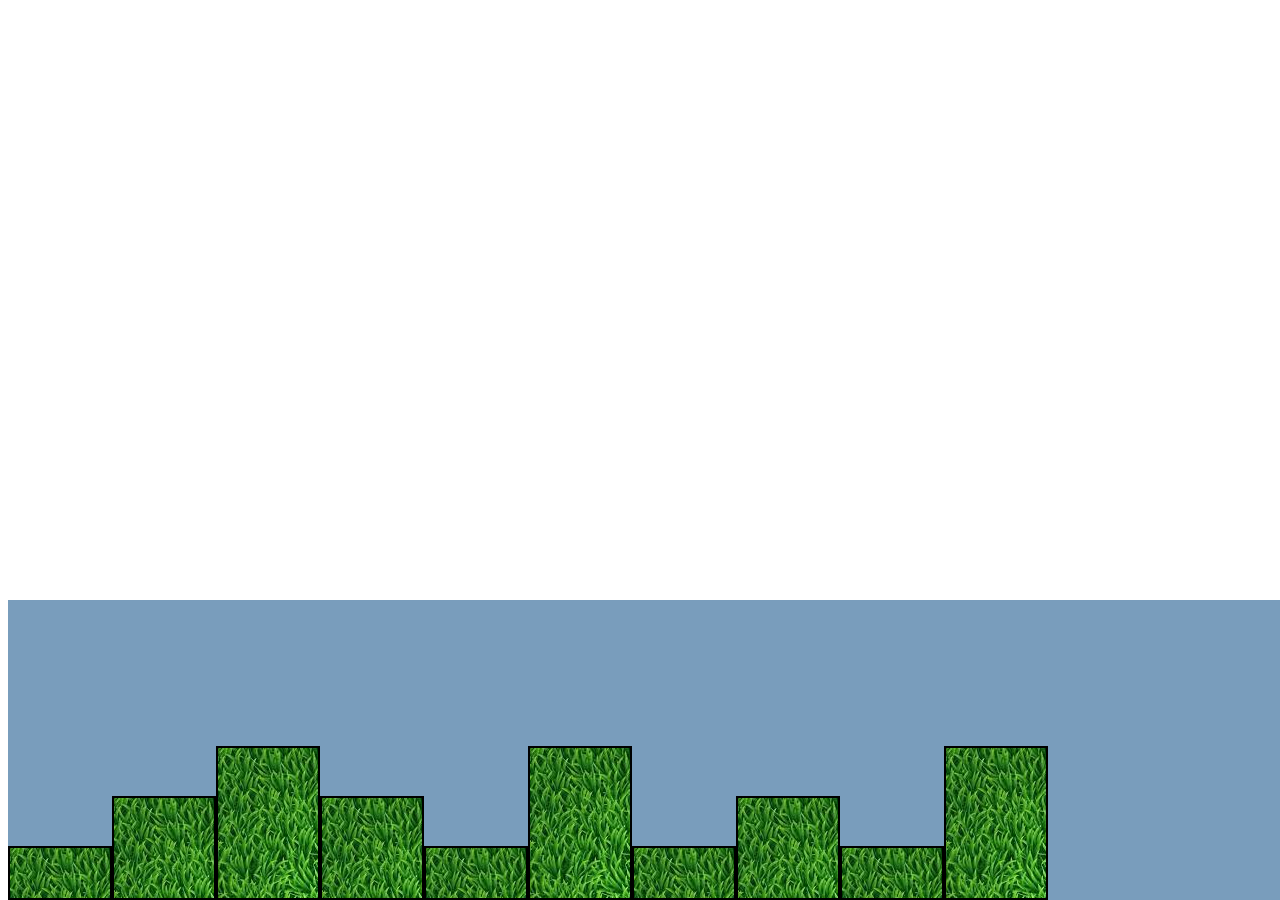
==== html/first-g-page.html @ 6716e016 "last-changes" ====
<!DOCTYPE html>
<html lang="en">
    <head>
        <meta charset="UTF-8" />
        <meta name="viewport" content="width=device-width, initial-scale=1.0" />
        <title>Document</title>
        <link rel="stylesheet" href="../css/first-g-page.css" />
    </head>
    <body>
        <div class="game-floor-container"></div>
    </body>
    <script src="../js/first-g-page.js"></script>
</html>
---- css/first-g-page.css ----
body {
    background-image: url("../pictures/04b81513749c270dea95c1eebfd2beb8.jpg");
    background-repeat:no-repeat;
    background-size: cover;
}
.general1 {
    border: 2px white solid;
    height: 170px;
    background-color: black;
    width: 200px; /* todo select width */
    display: inline-block;
    width: 100%;
    left: 0px;
    bottom: 0px;
}

.game-floor-container {
    display: flex;
    align-items: flex-end;
    width: 100%; 
    height: 300px;
    position: absolute;
    bottom: 0;
    background-color: rgb(121, 157, 188);
}

/*
div {
    background-image: url("../pictures/grass.jpeg");
    background-color: aquamarine;
    height: 150px;
    width: 100%; 
    position: absolute; 
    top:645px;
    left: 0px;
    bottom: 0px;
}

*/
.div0 {
    border: 2px black solid;
    height: 150px;
    width: 200px;   
    background-image: url("../pictures/grass.jpeg");
    display: flex;
    flex-wrap: nowrap;
    width:100px; 
} 
.div1 {
    border: 2px black solid;
    height: 50px;
    width: 200px; 
    background-image: url("../pictures/grass.jpeg");
    display: flex;
    flex-wrap: nowrap;
    width:100px;   
} 
 .div2 {
    border: 2px black solid;
    height: 100px;
    width: 200px;  
    background-image: url("../pictures/grass.jpeg");
    display: flex;
    flex-wrap: nowrap;
    width:100px;  
}
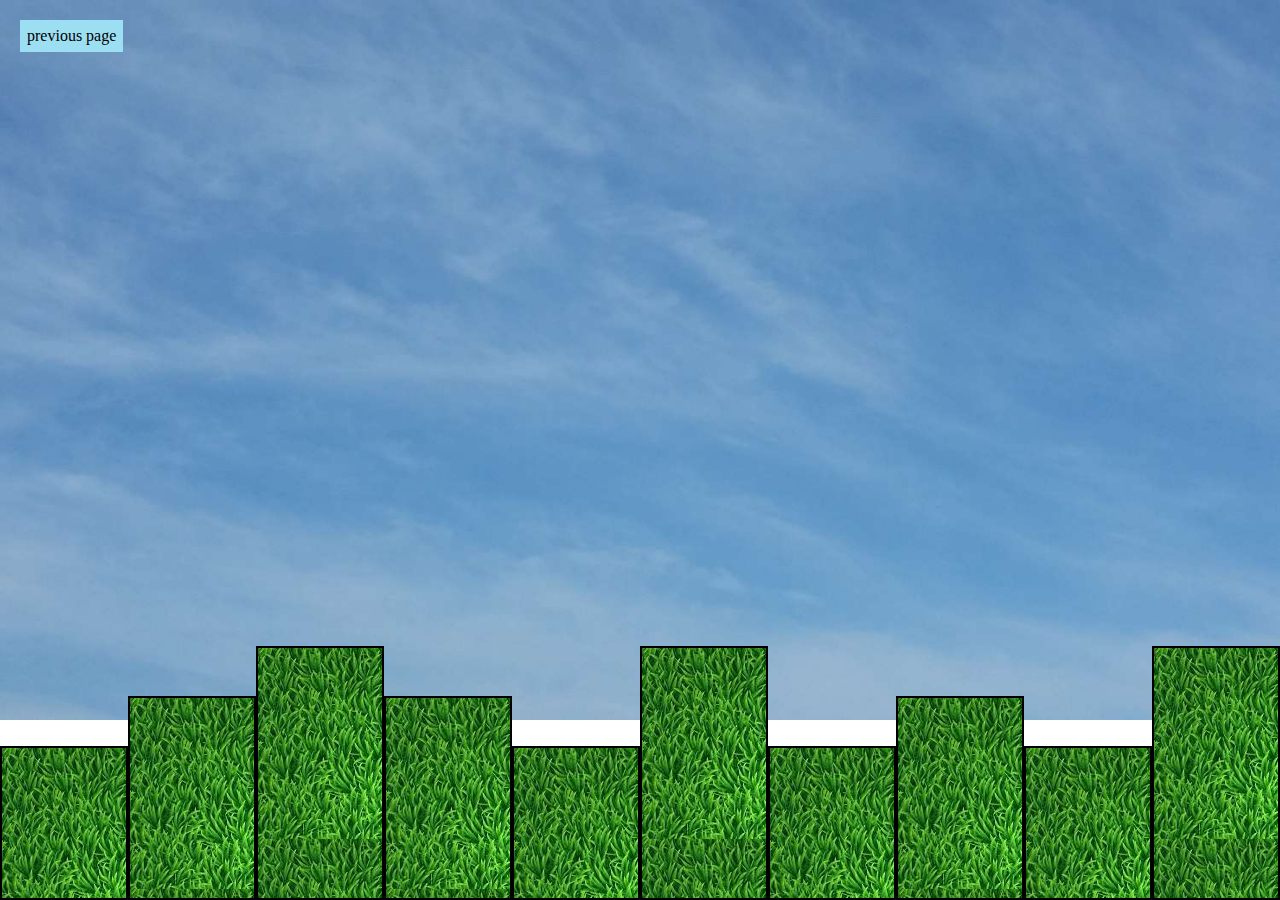
==== commit 9a9cbd6b: "small changes" ====
--- a/html/first-g-page.html
+++ b/html/first-g-page.html
@@ -8,6 +8,7 @@
     </head>
     <body>
         <div class="game-floor-container"></div>
+        <a href="./picture_of_games.html" target="_blank" id="a2">previous page</a>
     </body>
     <script src="../js/first-g-page.js"></script>
 </html>
--- a/css/first-g-page.css
+++ b/css/first-g-page.css
@@ -3,17 +3,17 @@
     background-repeat:no-repeat;
     background-size: cover;
 }
-.general1 {
+/* .general1 {
     border: 2px white solid;
     height: 170px;
     background-color: black;
-    width: 200px; /* todo select width */
     display: inline-block;
     width: 100%;
     left: 0px;
     bottom: 0px;
-}
+} */
 
+/*one big div that contain all the small divs*/
 .game-floor-container {
     display: flex;
     align-items: flex-end;
@@ -21,48 +21,41 @@
     height: 300px;
     position: absolute;
     bottom: 0;
-    background-color: rgb(121, 157, 188);
+    left: 0;
 }
 
-/*
-div {
-    background-image: url("../pictures/grass.jpeg");
-    background-color: aquamarine;
-    height: 150px;
-    width: 100%; 
-    position: absolute; 
-    top:645px;
-    left: 0px;
-    bottom: 0px;
-}
-
-*/
+ /*build the race with array of divs */
 .div0 {
     border: 2px black solid;
-    height: 150px;
-    width: 200px;   
+    height: 250px;
+    width: 10%;   
     background-image: url("../pictures/grass.jpeg");
     display: flex;
     flex-wrap: nowrap;
-    width:100px; 
 } 
 .div1 {
     border: 2px black solid;
-    height: 50px;
-    width: 200px; 
+    height: 150px;
+    width: 10%;   
     background-image: url("../pictures/grass.jpeg");
     display: flex;
     flex-wrap: nowrap;
-    width:100px;   
 } 
  .div2 {
     border: 2px black solid;
-    height: 100px;
-    width: 200px;  
+    height: 200px;
+    width: 10%;   
     background-image: url("../pictures/grass.jpeg");
     display: flex;
     flex-wrap: nowrap;
-    width:100px;  
 } 
 
-
+#a2{
+    position: absolute;
+    left: 20px;
+    top: 20px;
+    background-color: rgb(156, 223, 243);
+    color: rgb(0, 0, 0);
+    text-decoration: none;
+  padding:7px;
+  } 
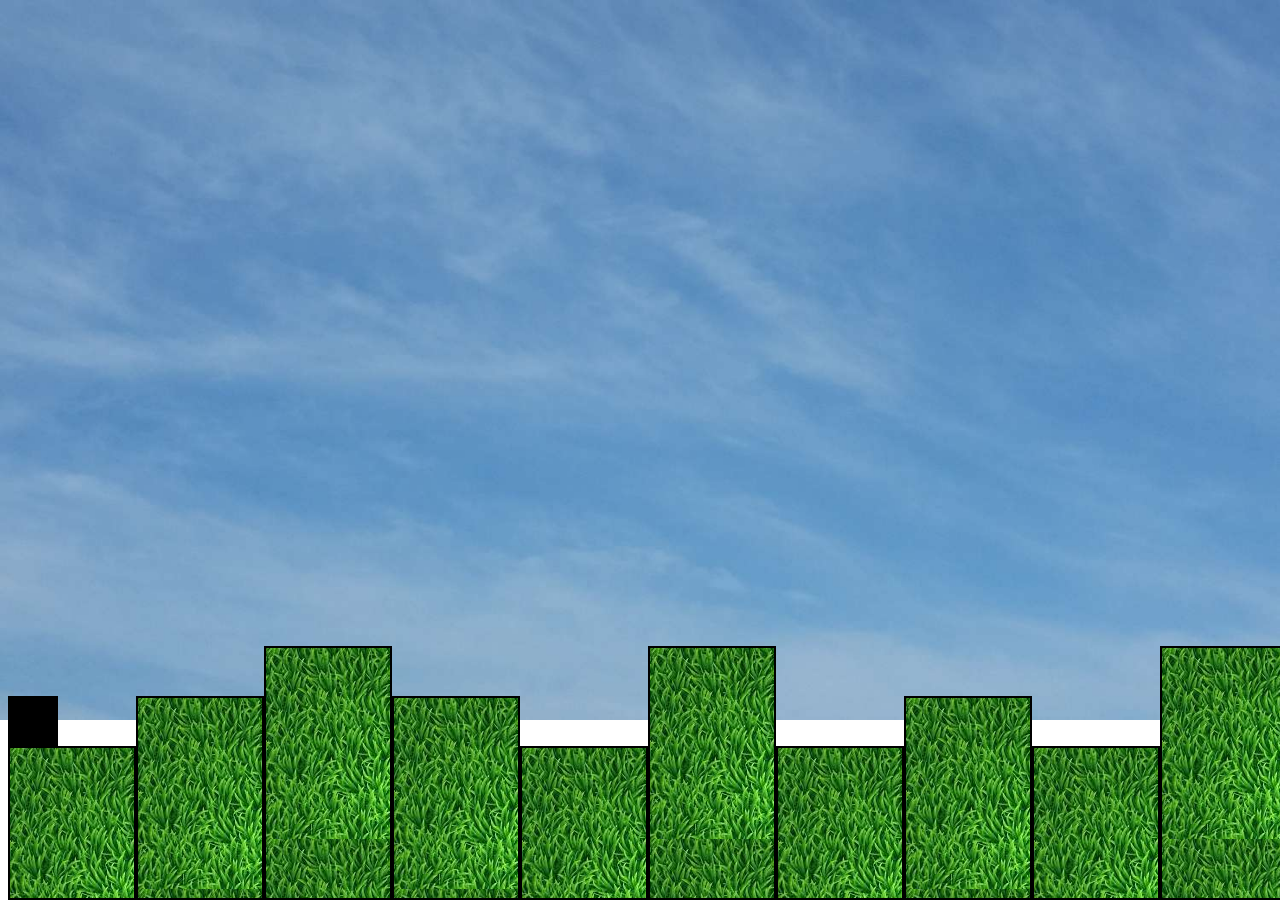
==== commit 07d506f4: "sign in working and block moving" ====
--- a/html/first-g-page.html
+++ b/html/first-g-page.html
@@ -7,8 +7,11 @@
         <link rel="stylesheet" href="../css/first-g-page.css" />
     </head>
     <body>
-        <div class="game-floor-container"></div>
-        <a href="./picture_of_games.html" target="_blank" id="a2">previous page</a>
+        <div class="game-floor-container">
+            <!-- temporary
+            <div id="player" style="left: 0px; bottom: 150px;"></div> -->
+        </div>
     </body>
     <script src="../js/first-g-page.js"></script>
+    <script src="../js/basic-game-functions.js"></script>
 </html>
--- a/css/first-g-page.css
+++ b/css/first-g-page.css
@@ -2,18 +2,23 @@
     background-image: url("../pictures/04b81513749c270dea95c1eebfd2beb8.jpg");
     background-repeat:no-repeat;
     background-size: cover;
+    overflow:hidden;
 }
-/* .general1 {
+
+body::-webkit-scrollbar{
+    display: none;
+}
+.general1 {
     border: 2px white solid;
     height: 170px;
     background-color: black;
+    width: 200px; 
     display: inline-block;
     width: 100%;
     left: 0px;
     bottom: 0px;
-} */
+}
 
-/*one big div that contain all the small divs*/
 .game-floor-container {
     display: flex;
     align-items: flex-end;
@@ -21,10 +26,9 @@
     height: 300px;
     position: absolute;
     bottom: 0;
-    left: 0;
 }
 
- /*build the race with array of divs */
+
 .div0 {
     border: 2px black solid;
     height: 250px;
@@ -50,12 +54,11 @@
     flex-wrap: nowrap;
 } 
 
-#a2{
+
+/* temporary */
+#player{ 
+    width: 50px;
+    height: 50px;
+    background-color: black;
     position: absolute;
-    left: 20px;
-    top: 20px;
-    background-color: rgb(156, 223, 243);
-    color: rgb(0, 0, 0);
-    text-decoration: none;
-  padding:7px;
-  } 
+}
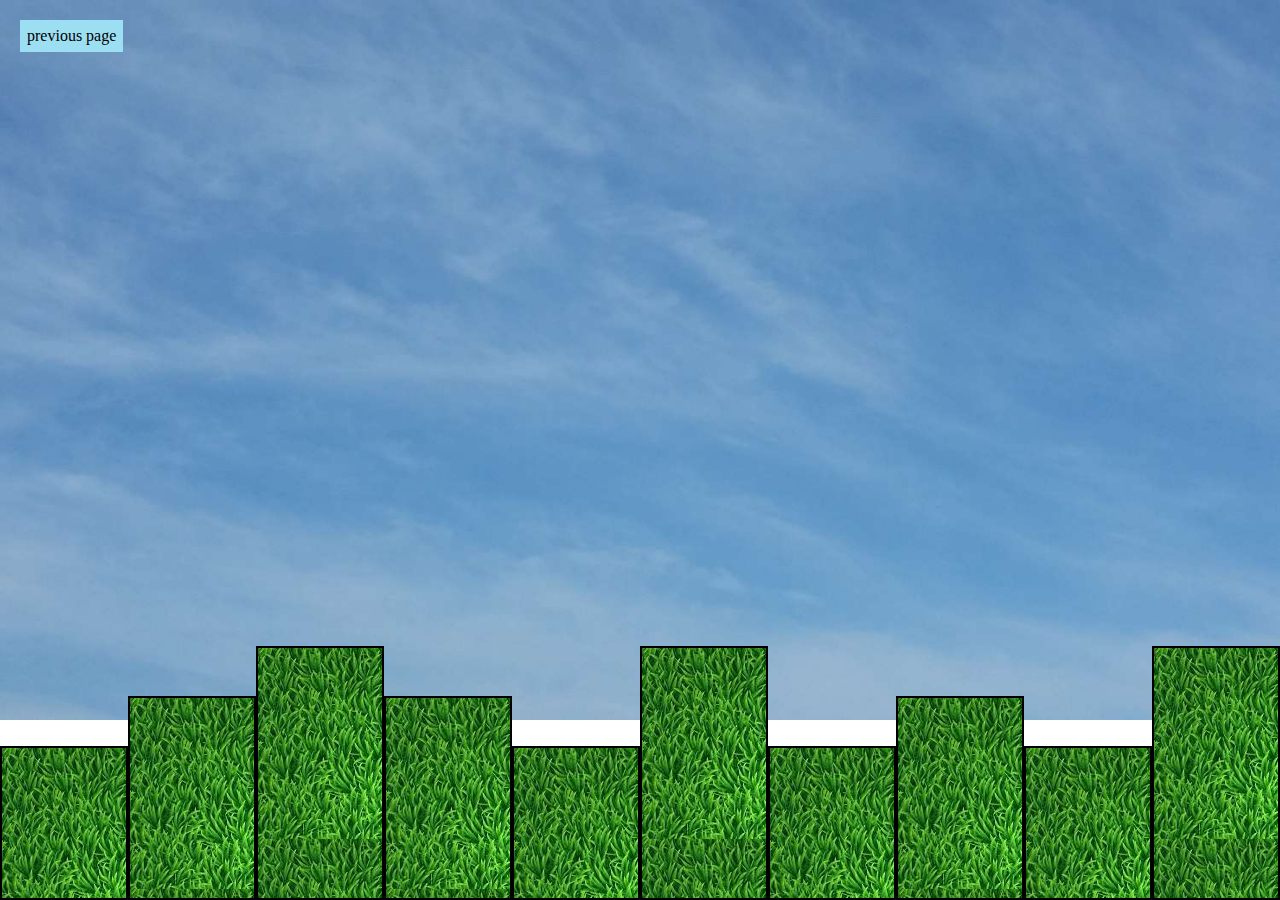
==== commit bec609b8: "Merge branch 'main' of github.com:YairMoler/games-page" ====
--- a/html/first-g-page.html
+++ b/html/first-g-page.html
@@ -7,10 +7,8 @@
         <link rel="stylesheet" href="../css/first-g-page.css" />
     </head>
     <body>
-        <div class="game-floor-container">
-            <!-- temporary
-            <div id="player" style="left: 0px; bottom: 150px;"></div> -->
-        </div>
+        <div class="game-floor-container"></div>
+        <a href="./picture_of_games.html" target="_blank" id="a2">previous page</a>
     </body>
     <script src="../js/first-g-page.js"></script>
     <script src="../js/basic-game-functions.js"></script>
--- a/css/first-g-page.css
+++ b/css/first-g-page.css
@@ -8,17 +8,17 @@
 body::-webkit-scrollbar{
     display: none;
 }
-.general1 {
+/* .general1 {
     border: 2px white solid;
     height: 170px;
     background-color: black;
-    width: 200px; 
     display: inline-block;
     width: 100%;
     left: 0px;
     bottom: 0px;
-}
+} */
 
+/*one big div that contain all the small divs*/
 .game-floor-container {
     display: flex;
     align-items: flex-end;
@@ -26,9 +26,10 @@
     height: 300px;
     position: absolute;
     bottom: 0;
+    left: 0;
 }
 
-
+ /*build the race with array of divs */
 .div0 {
     border: 2px black solid;
     height: 250px;
@@ -54,11 +55,12 @@
     flex-wrap: nowrap;
 } 
 
-
-/* temporary */
-#player{ 
-    width: 50px;
-    height: 50px;
-    background-color: black;
+#a2{
     position: absolute;
-}
+    left: 20px;
+    top: 20px;
+    background-color: rgb(156, 223, 243);
+    color: rgb(0, 0, 0);
+    text-decoration: none;
+  padding:7px;
+  } 
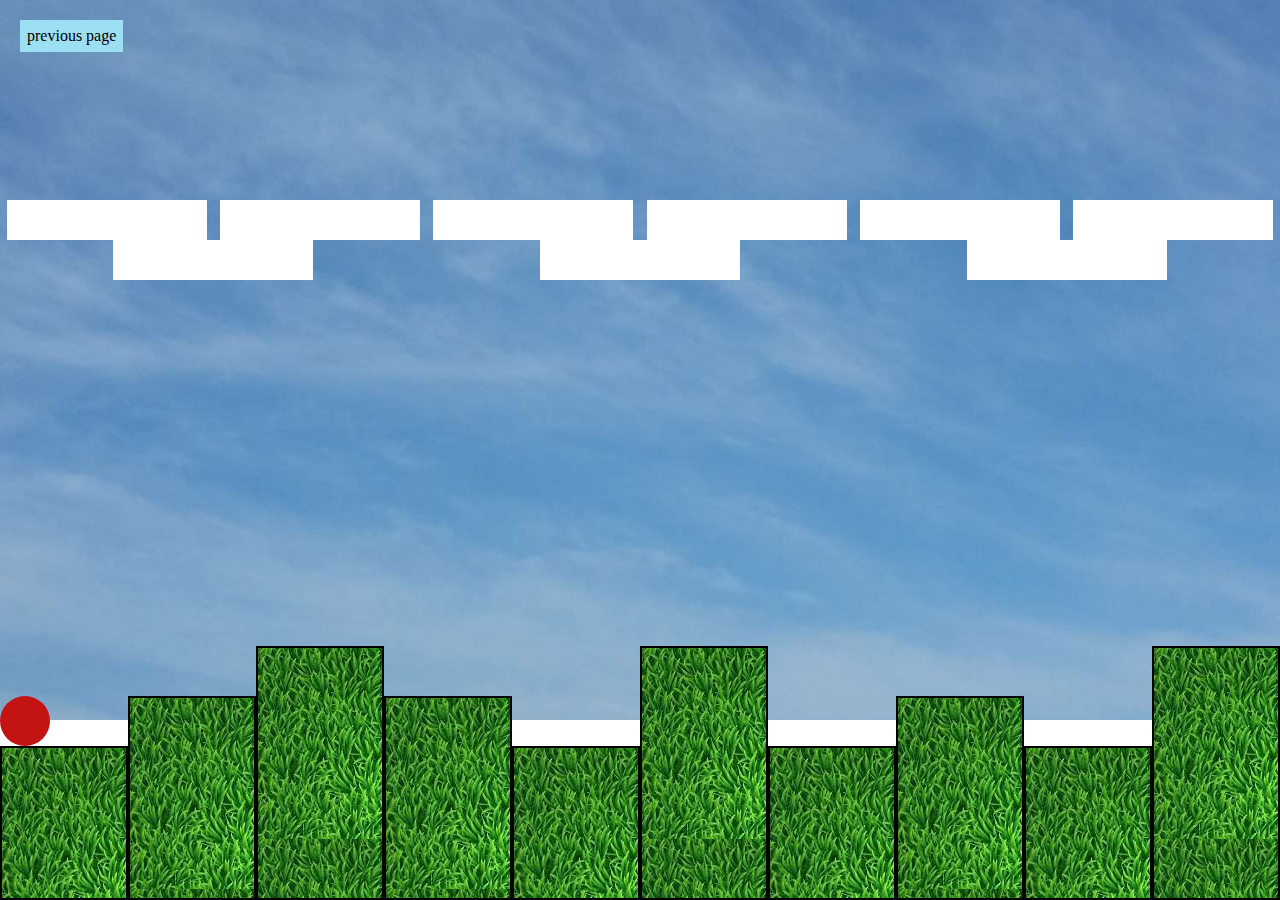
==== commit dc5fe43a: "clouds not working" ====
--- a/html/first-g-page.html
+++ b/html/first-g-page.html
@@ -7,6 +7,17 @@
         <link rel="stylesheet" href="../css/first-g-page.css" />
     </head>
     <body>
+        <div id="cloud-container">
+            <div class="cloud"></div>
+            <div class="cloud"></div>
+            <div class="cloud"></div>
+            <div class="cloud"></div>
+            <div class="cloud"></div>
+            <div class="cloud"></div>
+            <div class="cloud"></div>
+            <div class="cloud"></div>
+            <div class="cloud"></div>
+        </div>
         <div class="game-floor-container"></div>
         <a href="./picture_of_games.html" target="_blank" id="a2">previous page</a>
     </body>
--- a/css/first-g-page.css
+++ b/css/first-g-page.css
@@ -8,7 +8,7 @@
 body::-webkit-scrollbar{
     display: none;
 }
-/* .general1 {
+ .general1 {
     border: 2px white solid;
     height: 170px;
     background-color: black;
@@ -16,7 +16,7 @@
     width: 100%;
     left: 0px;
     bottom: 0px;
-} */
+} 
 
 /*one big div that contain all the small divs*/
 .game-floor-container {
@@ -54,7 +54,6 @@
     display: flex;
     flex-wrap: nowrap;
 } 
-
 #a2{
     position: absolute;
     left: 20px;
@@ -64,3 +63,29 @@
     text-decoration: none;
   padding:7px;
   } 
+  #player{ 
+    width: 50px;
+    height: 50px;
+    background-color: rgb(196, 19, 19);
+    border-radius: 50%;
+    position: absolute;
+}
+
+
+#cloud-container{
+    display: flex;
+    flex-wrap: wrap;
+    position: absolute;
+    left: 0;
+    top: 200px;
+    justify-content: space-around;
+    width: 100%; 
+}
+
+.cloud{
+    z-index: 4;
+    background-color: white;
+    width: 200px;
+    height: 40px;
+    margin: 100px, 200px;
+}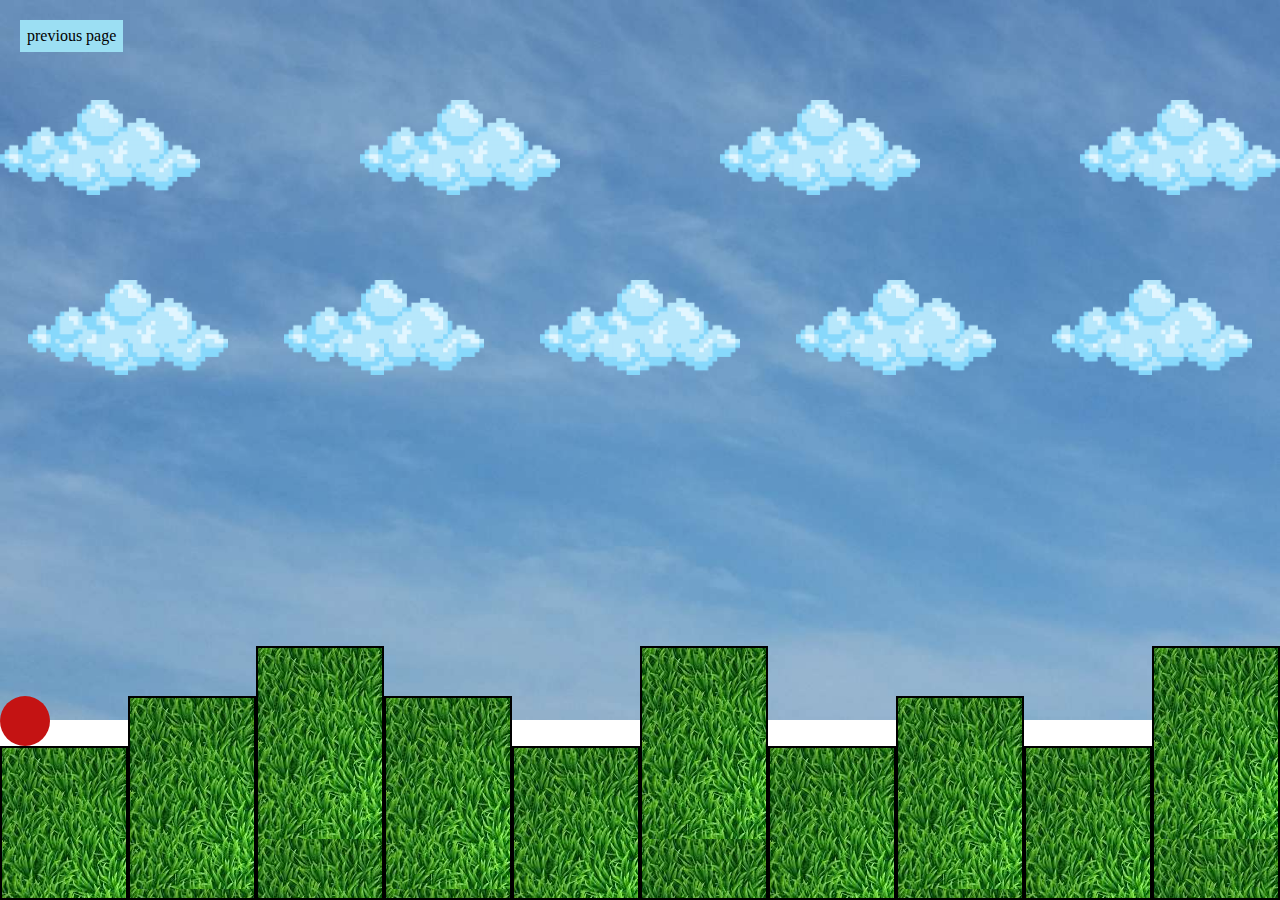
==== commit 4100ebc8: "added clouds" ====
--- a/html/first-g-page.html
+++ b/html/first-g-page.html
@@ -7,16 +7,18 @@
         <link rel="stylesheet" href="../css/first-g-page.css" />
     </head>
     <body>
-        <div id="cloud-container">
-            <div class="cloud"></div>
-            <div class="cloud"></div>
-            <div class="cloud"></div>
-            <div class="cloud"></div>
-            <div class="cloud"></div>
-            <div class="cloud"></div>
-            <div class="cloud"></div>
-            <div class="cloud"></div>
-            <div class="cloud"></div>
+        <div id="cloud-container1">
+            <div class="cloud"><img src="../pictures/cloud.png" alt=""></div>
+            <div class="cloud"><img src="../pictures/cloud.png" alt=""></div>
+            <div class="cloud"><img src="../pictures/cloud.png" alt=""></div>
+            <div class="cloud"><img src="../pictures/cloud.png" alt=""></div>
+        </div>
+        <div id="cloud-container2">
+            <div class="cloud"><img src="../pictures/cloud.png" alt=""></div>
+            <div class="cloud"><img src="../pictures/cloud.png" alt=""></div>
+            <div class="cloud"><img src="../pictures/cloud.png" alt=""></div>
+            <div class="cloud"><img src="../pictures/cloud.png" alt=""></div>
+            <div class="cloud"><img src="../pictures/cloud.png" alt=""></div>
         </div>
         <div class="game-floor-container"></div>
         <a href="./picture_of_games.html" target="_blank" id="a2">previous page</a>
--- a/css/first-g-page.css
+++ b/css/first-g-page.css
@@ -63,6 +63,7 @@
     text-decoration: none;
   padding:7px;
   } 
+  /*design the player*/
   #player{ 
     width: 50px;
     height: 50px;
@@ -72,20 +73,34 @@
 }
 
 
-#cloud-container{
+
+#cloud-container1{
     display: flex;
     flex-wrap: wrap;
     position: absolute;
     left: 0;
-    top: 200px;
+    top: 100px;
+    justify-content: space-between;
+    width: 100%; 
+}
+
+
+#cloud-container2{
+    display: flex;
+    flex-wrap: wrap;
+    position: absolute;
+    left: 0;
+    top: 280px;
     justify-content: space-around;
     width: 100%; 
 }
 
 .cloud{
     z-index: 4;
-    background-color: white;
+    height:  200px;
     width: 200px;
-    height: 40px;
-    margin: 100px, 200px;
+}
+
+img{
+    width: 100%;
 }